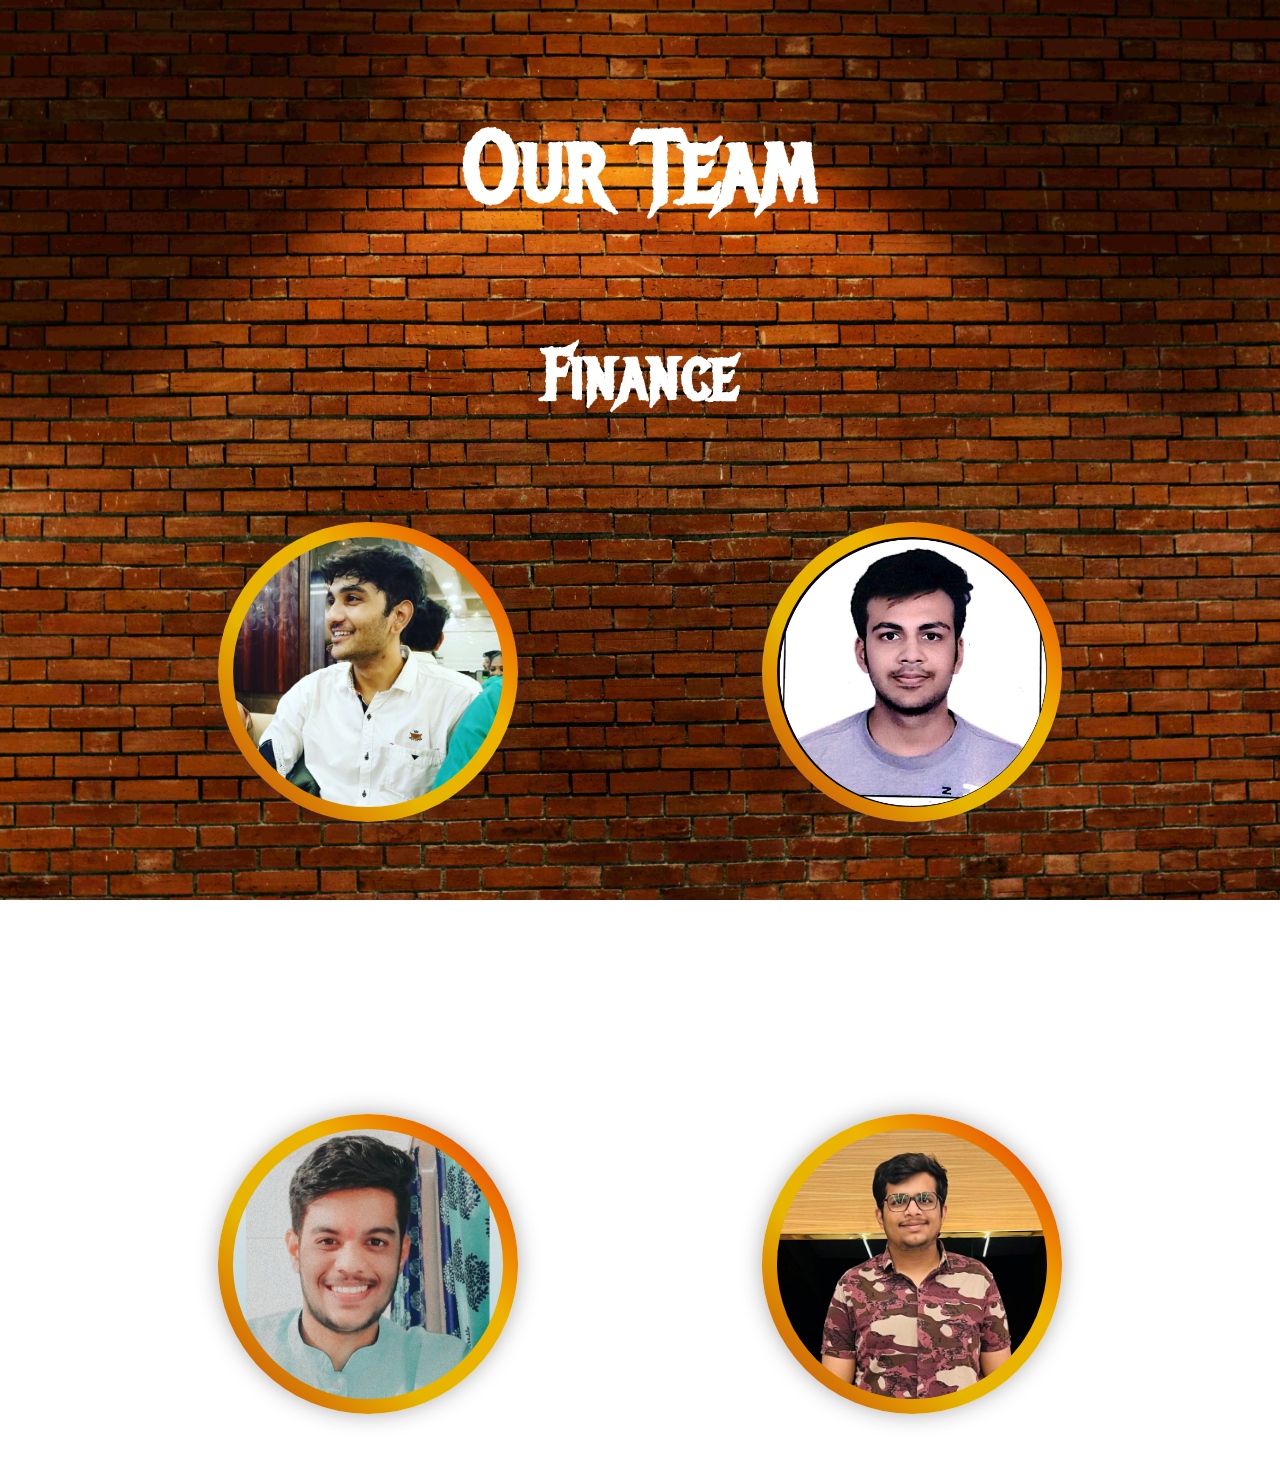
==== index.html @ 88236b58 "Add files via upload" ====
<!DOCTYPE html>
<html lang="en">

<head>
    <meta charset="UTF-8">
    <meta name="viewport" content="width=device-width, initial-scale=1.0">
    <title>Document</title>
    <link rel="stylesheet" href="./Final.css">
    <link href="https://cdnjs.cloudflare.com/ajax/libs/font-awesome/5.10.0/css/all.min.css" rel="stylesheet">
</head>

<body>
    <div class="maincontainer">
        <div class="main1">
            <h1 class="mainhead">Our Team</h1>
        </div>
        <div class="main2">
            <div class="sectiondiv">
                <h1 class="sechead">Finance</h1>
                <div class="seccard">
                    <div class="profile-card upper">
                        <div class="img">
                            <img src="./TEAM_IMG/Anish Jagtap.jpg">
                        </div>
                        <div class="caption">
                            <h3>Anish Jagtap</h3>
                            <p>Finance Head</p>
                            <div class="social-links">
                                <a href="#"><i class="fab fa-facebook"></i></a>
                                <a href="https://www.instagram.com/" target="_main"><i class="fab fa-instagram"></i></a>
                                <a href="#"><i class="fab fa-twitter"></i></a>
                            </div>
                        </div>
                    </div>
                    <div class="profile-card lower">
                        <div class="img">
                            <img src="./TEAM_IMG/Pratham Jain.jpg">
                        </div>
                        <div class="caption">
                            <h3>Prathamesh Jain</h3>
                            <p>Finance Head</p>
                            <div class="social-links">
                                <a href="#"><i class="fab fa-facebook"></i></a>
                                <a href="#"><i class="fab fa-instagram"></i></a>
                                <a href="#"><i class="fab fa-twitter"></i></a>
                            </div>
                        </div>
                    </div>
                </div>
            </div>
            <div class="sectiondiv">
                <h1 class="sechead">Web</h1>
                <div class="seccard">
                    <div class="profile-card upper">
                        <div class="img">
                            <img src="./TEAM_IMG/Web1.jpg">
                        </div>
                        <div class="caption">
                            <h3>Anish Jagtap</h3>
                            <p>Finance Head</p>
                            <div class="social-links">
                                <a href="#"><i class="fab fa-facebook"></i></a>
                                <a href="https://www.instagram.com/" target="_main"><i class="fab fa-instagram"></i></a>
                                <a href="#"><i class="fab fa-twitter"></i></a>
                            </div>
                        </div>
                    </div>
                    <div class="profile-card lower">
                        <div class="img">
                            <img src="./TEAM_IMG/Web2.jpg">
                        </div>
                        <div class="caption">
                            <h3>Prathamesh Jain</h3>
                            <p>Finance Head</p>
                            <div class="social-links">
                                <a href="#"><i class="fab fa-facebook"></i></a>
                                <a href="#"><i class="fab fa-instagram"></i></a>
                                <a href="#"><i class="fab fa-twitter"></i></a>
                            </div>
                        </div>
                    </div>
                </div>
            </div>
        </div>
    </div>
</body>

</html>
---- Final.css ----
@import url('https://fonts.googleapis.com/css2?family=Metal+Mania&display=swap');
*{
    margin: 0;
    padding: 0;
    box-sizing: border-box;
    font-size: 24px;
    text-align: center;

}
body{
   
  background-image: url(./TEAM_IMG/red-brown-brick-wall-background\ \(2\).jpg);
  background-size: cover;
  background-repeat: no-repeat;
  background-attachment: fixed;
  background-position: center;
  overflow-y: scroll;
  overflow-x: hidden;
  
}
.maincontainer{
    display: flex;
    flex-direction: column;
    align-items: center;
    justify-content: center;
}
.mainhead{
    display: flex;
    align-items: center;
    justify-content: center;
    flex-direction: column;
    font-size: 100px;
    color: white;
    margin-top: 30%;
    font-family: metal mania;
    
}
.sectiondiv{
    width: 100%;
    display: flex;
    flex-direction: column;
    align-items: center;
    justify-content: center;
    margin-bottom: 50px;
    margin-top: 100px;
}
.sechead{
    font-size: 3rem;
    font-weight: 600;
    text-align: center;
    color: #fff;
    font-family: metal mania;

    
}
.seccard{
    width: 100vw;
    display: flex;
    justify-content: space-evenly;
    align-items: center;
    margin-top: 8%;
}

@media (max-width:768px){
    .seccard{
        display: flex;
        flex-wrap: wrap;
        gap: 120px;
        margin-top:20%;
    }
}

@media (max-width:480px){
    .mainhead{
        font-size: 3.4rem;
        letter-spacing: 10px;
        font-weight: 500;
    }
    .sechead{
        font-size: 60px;
        letter-spacing: 10px;
        font-weight: 500;
    }
    .profile-card .img {
      transition: all .1s;
      
    }
}



/*************************************************************************/
/*for small screen devices*/

    
.profile-card {
    position: relative;
    font-family: sans-serif;
    width: 300px;
    height: 300px;
    /* background-image: linear-gradient(to left top, #a40528, #9a003a, #890049, #730056, #57055f, #5a0a60, #5d0f62, #601363, #81145e, #9b1f55, #b0334c, #be4b42); */
    background-image: linear-gradient(to right top, #b9411a, #c95e12, #d67a05, #e09700, #e5b500, #e8b400, #eab400, #edb300, #ed9200, #ea7000, #e24a14, #d60f23);
    padding: 15px;
    border-radius: 50%;
    box-shadow: 0 0 22px #3336;
    transition: .2s;
    margin: 0 25px;
  }
  
  .profile-card:hover {
    border-radius: 10px;
    height: 310px;
    box-shadow: 0 0 5px 3px black;
    /* width:40%; */
  }
  
  .profile-card .img {
    position: relative;
    width: 100%;
    height: 100%;
    transition: .2s;
    z-index: 99;
    /* margin-bottom: 100px; */
    /* bottom: 50px; */
    
  }
  
  .profile-card:hover .img {
    transform: translateY(-80px);
    /* transform: translateX(-20px); */
    
  }
  
  .img img {
    width: 100%;
    border-radius: 50%;
   
    transition: .6s;
  }
  
  .profile-card:hover img {
    border-radius: 5%;
    box-shadow: rgb(38, 57, 77) 0px 20px 30px -10px;
  }
  
  .caption {
    text-align: center;
    transform: translateY(-80px);
    opacity: 0;
    transition: .6s;
    position: relative;
    /* margin-bottom: 10%; */
    bottom: 10px;
    
    /* top:20px; */
  }
  
  .profile-card:hover .caption {
    opacity: 1;
  }
  
  .caption h3 {
    font-size: 30px;
    font-family: sans-serif;
    color: #fff;
  }
  
  .caption p {
    font-size: 20px;
    color: #0c52a1;
    font-family: sans-serif;
    margin: 2px 0 9px 0;
    color: #333;
  }
  
  .caption .social-links a {
    color: white;
    margin-right: 15px;
    font-size: 30px;
    transition: .6s;
  }
  
  .fa-facebook:hover {
    color: #0c52a1;
  }
  
  .fa-twitter:hover {
    color: #0c52a1;
  }
  
  .fa-instagram:hover {
    color: rgb(198, 6, 93);
  }
  
  .profile-card:hover img {
    height: 85%;
    width: 90%;
    position: relative;
    /* left: 8px; */
    top: 20px;
  }
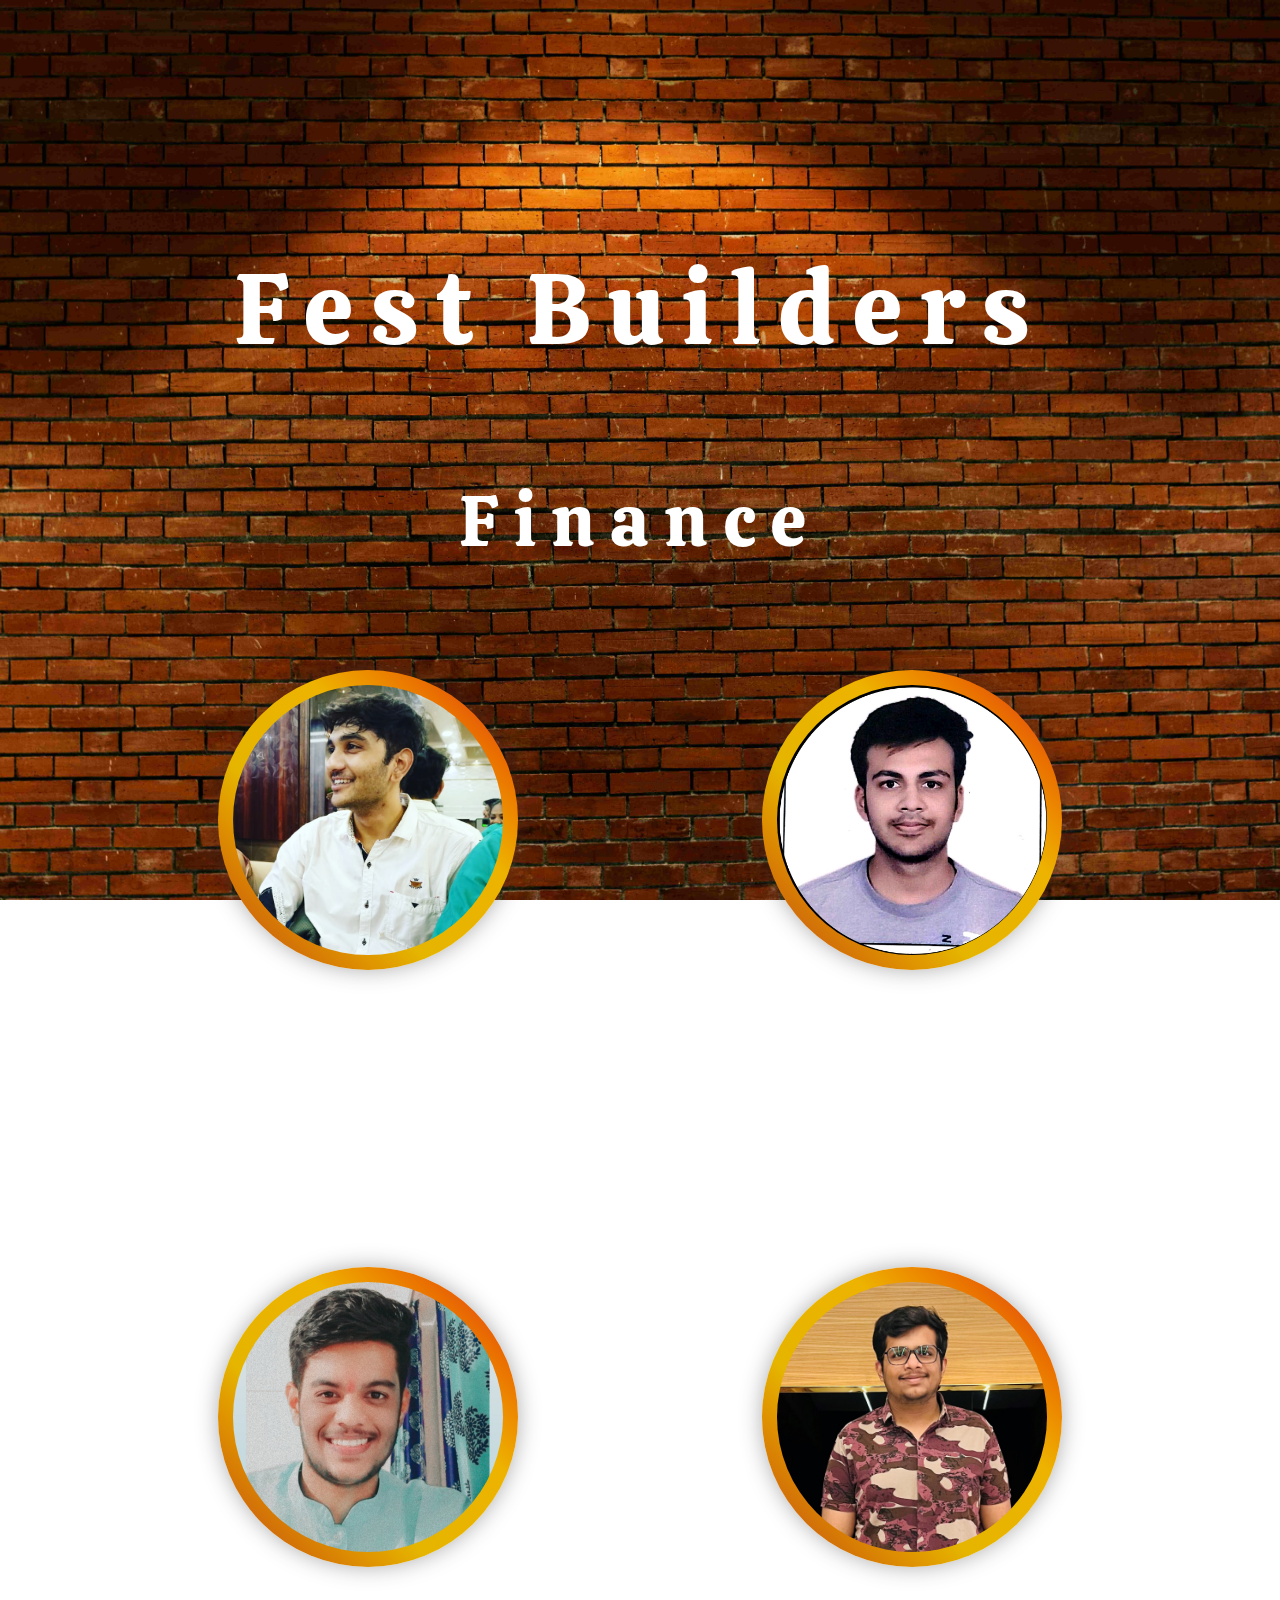
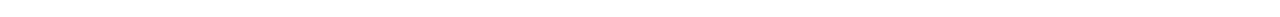
==== commit 636d174c: "minor changes" ====
--- a/index.html
+++ b/index.html
@@ -12,7 +12,7 @@
 <body>
     <div class="maincontainer">
         <div class="main1">
-            <h1 class="mainhead">Our Team</h1>
+            <h1 class="mainhead">Fest Builders</h1>
         </div>
         <div class="main2">
             <div class="sectiondiv">
--- a/Final.css
+++ b/Final.css
@@ -1,5 +1,5 @@
 @import url('https://fonts.googleapis.com/css2?family=Metal+Mania&display=swap');
-*{
+@import url('https://fonts.googleapis.com/css2?family=Calistoga&display=swap');*{
     margin: 0;
     padding: 0;
     box-sizing: border-box;
@@ -32,7 +32,9 @@
     font-size: 100px;
     color: white;
     margin-top: 30%;
-    font-family: metal mania;
+    font-family: Calistoga;
+    letter-spacing: 17px;
+    font-weight: 500;
     
 }
 .sectiondiv{
@@ -46,10 +48,11 @@
 }
 .sechead{
     font-size: 3rem;
-    font-weight: 600;
+    font-weight: 500;
     text-align: center;
     color: #fff;
-    font-family: metal mania;
+    font-family: Calistoga;
+    letter-spacing: 15px;
 
     
 }
@@ -82,8 +85,19 @@
         font-weight: 500;
     }
     .profile-card .img {
-      transition: all .1s;
-      
+      transition: all .1s;  
+    }
+    .fa-facebook {
+      color: #0c52a1;
+      /* font-weight: 800; */
+    }
+    
+    .fa-twitter {
+      color: #0c52a1;
+    }
+    
+    .fa-instagram{
+      color: rgb(198, 6, 93);
     }
 }
 
@@ -141,6 +155,7 @@
   .profile-card:hover img {
     border-radius: 5%;
     box-shadow: rgb(38, 57, 77) 0px 20px 30px -10px;
+    /* box-shadow: rgba(0, 0, 0, 0.35) 0px 5px 15px; */
   }
   
   .caption {
@@ -163,6 +178,7 @@
     font-size: 30px;
     font-family: sans-serif;
     color: #fff;
+    
   }
   
   .caption p {
@@ -171,6 +187,7 @@
     font-family: sans-serif;
     margin: 2px 0 9px 0;
     color: #333;
+    font-weight: 900;
   }
   
   .caption .social-links a {
@@ -178,10 +195,14 @@
     margin-right: 15px;
     font-size: 30px;
     transition: .6s;
-  }
+    font-weight: 700;
+    text-align: center;
+  }
+
   
   .fa-facebook:hover {
     color: #0c52a1;
+    /* font-weight: 800; */
   }
   
   .fa-twitter:hover {
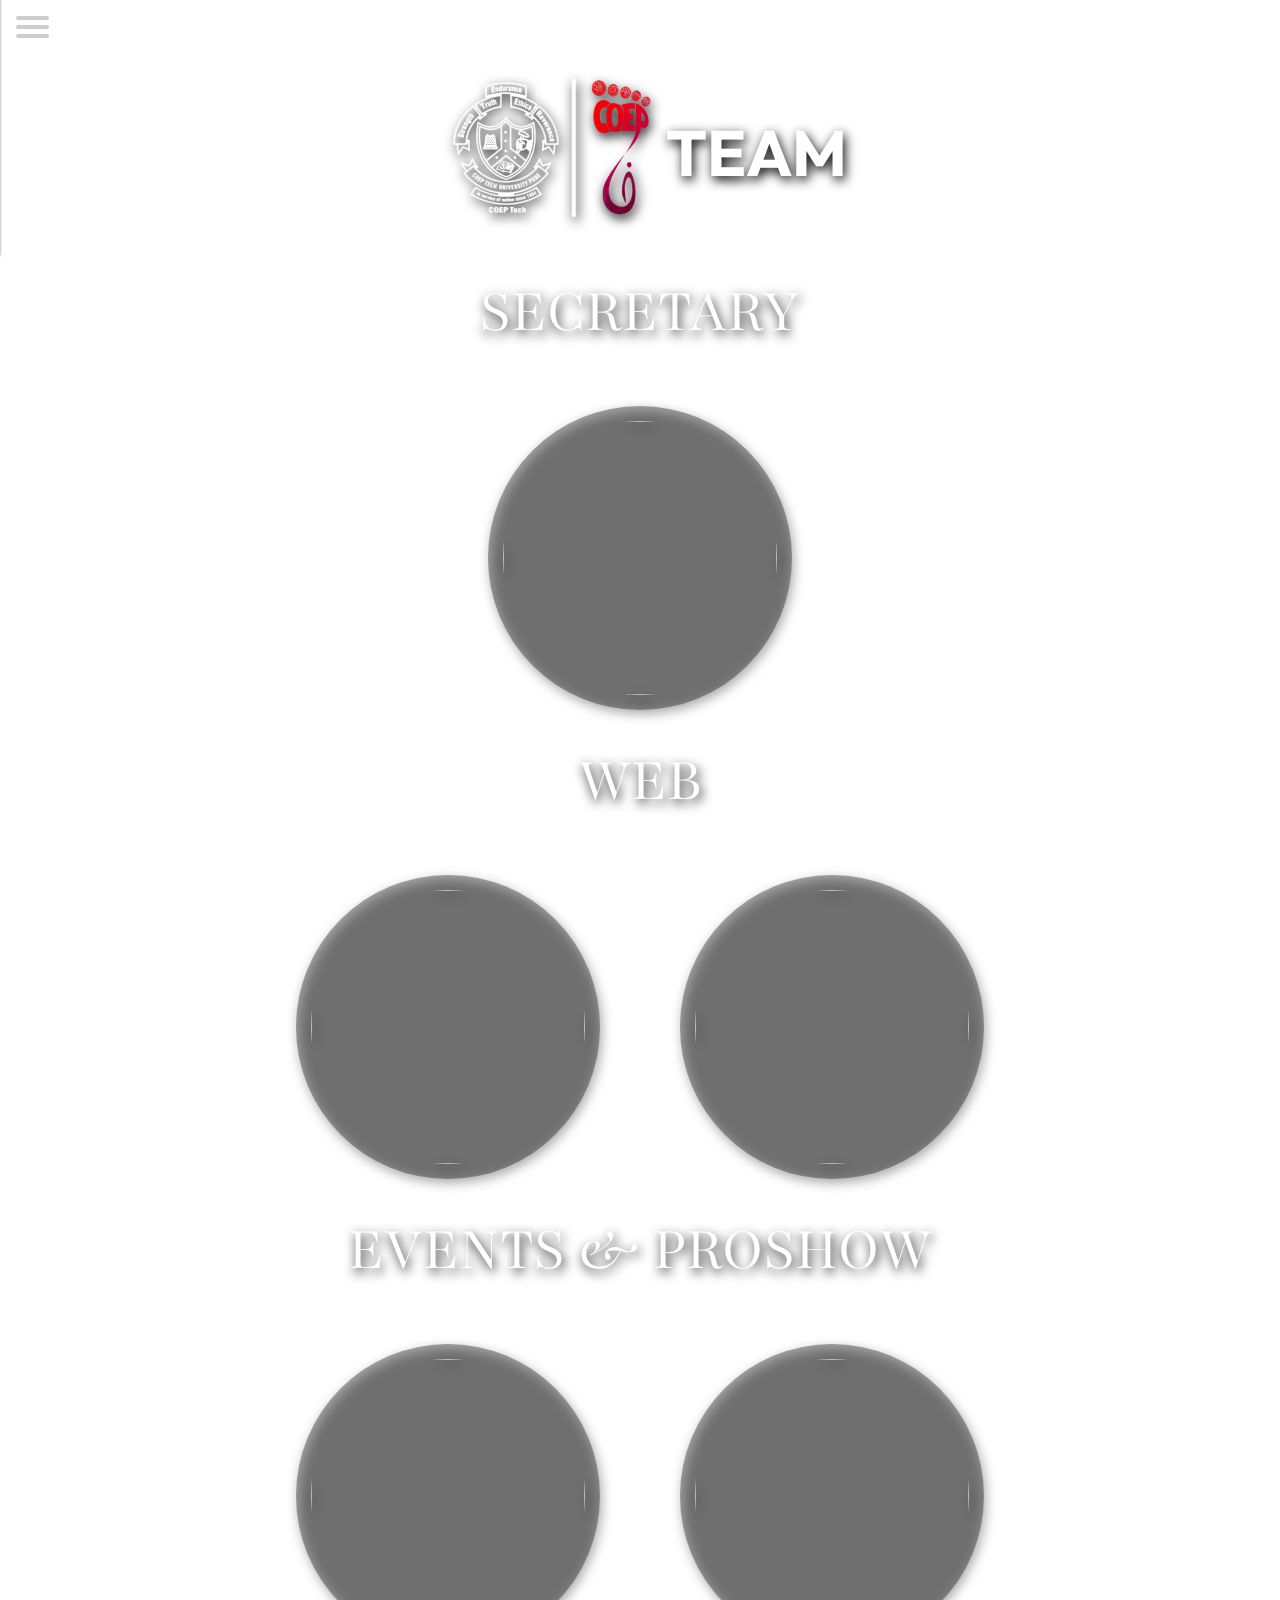
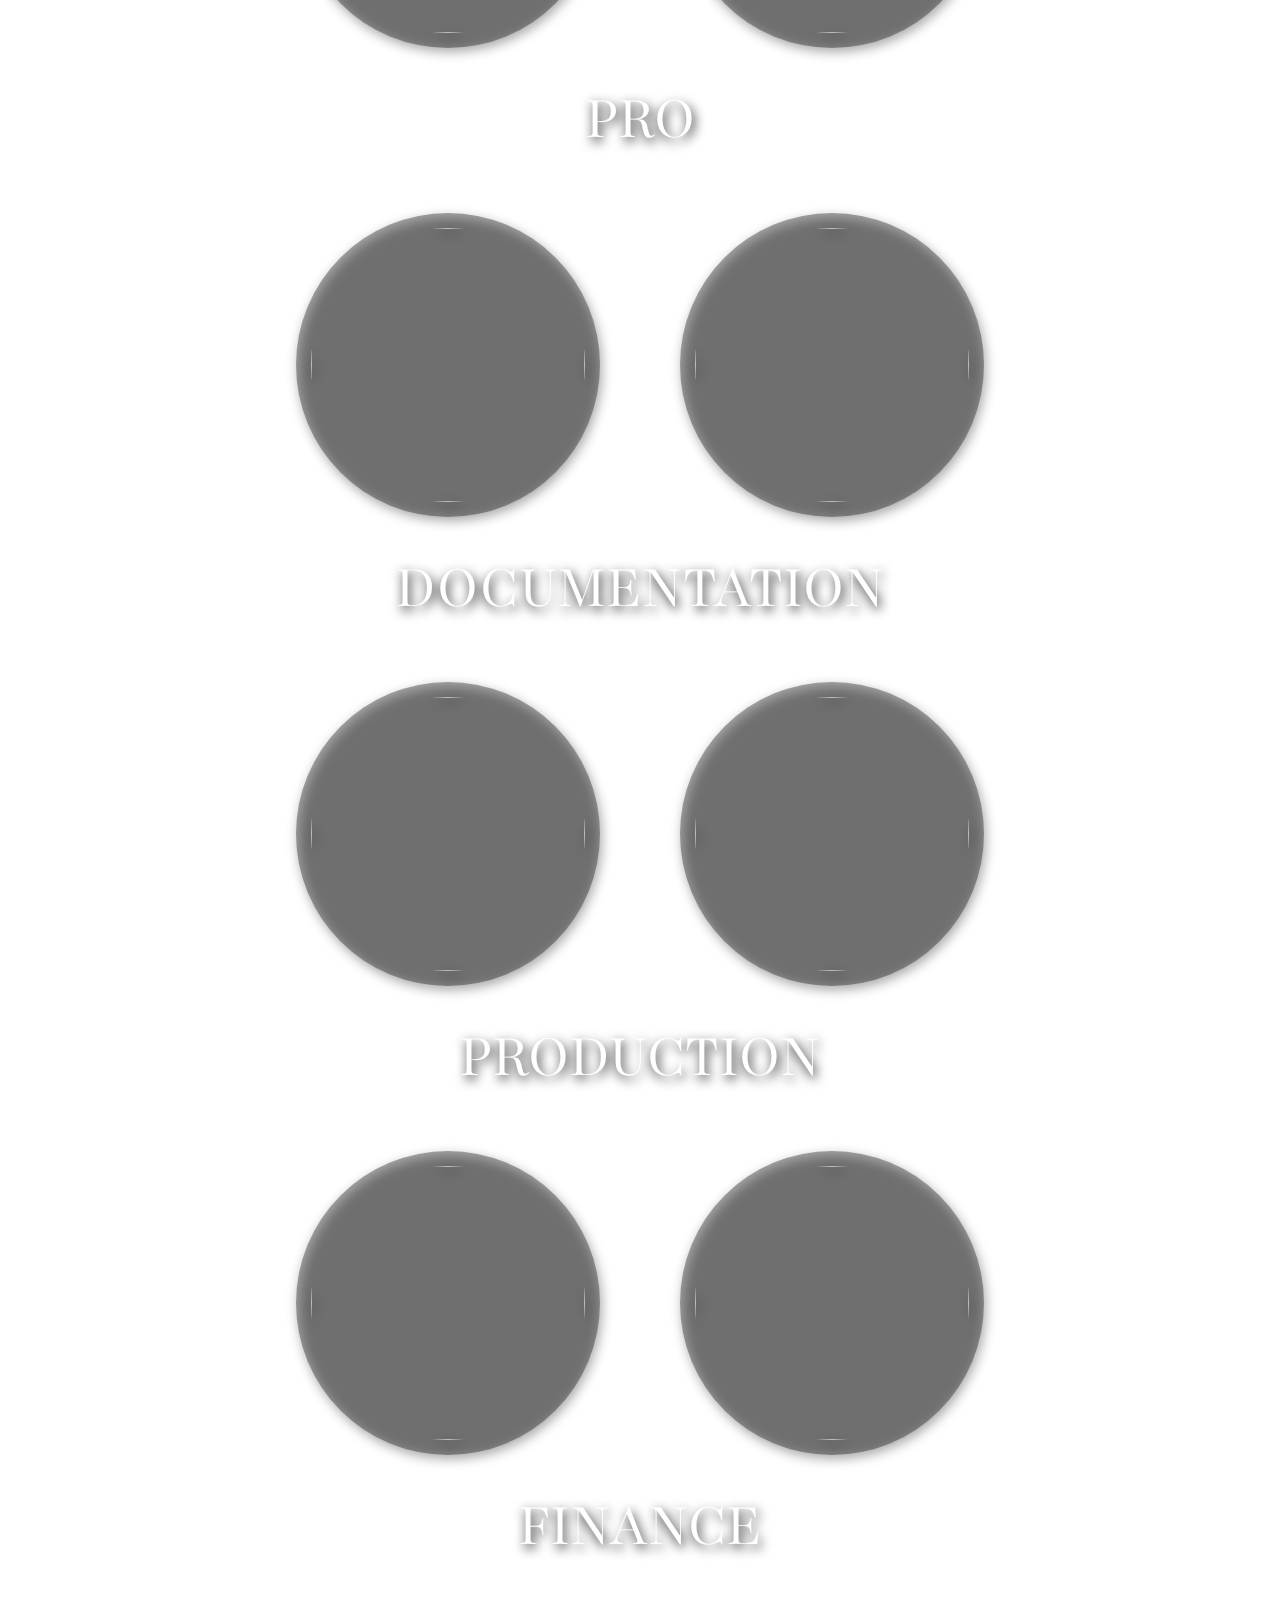
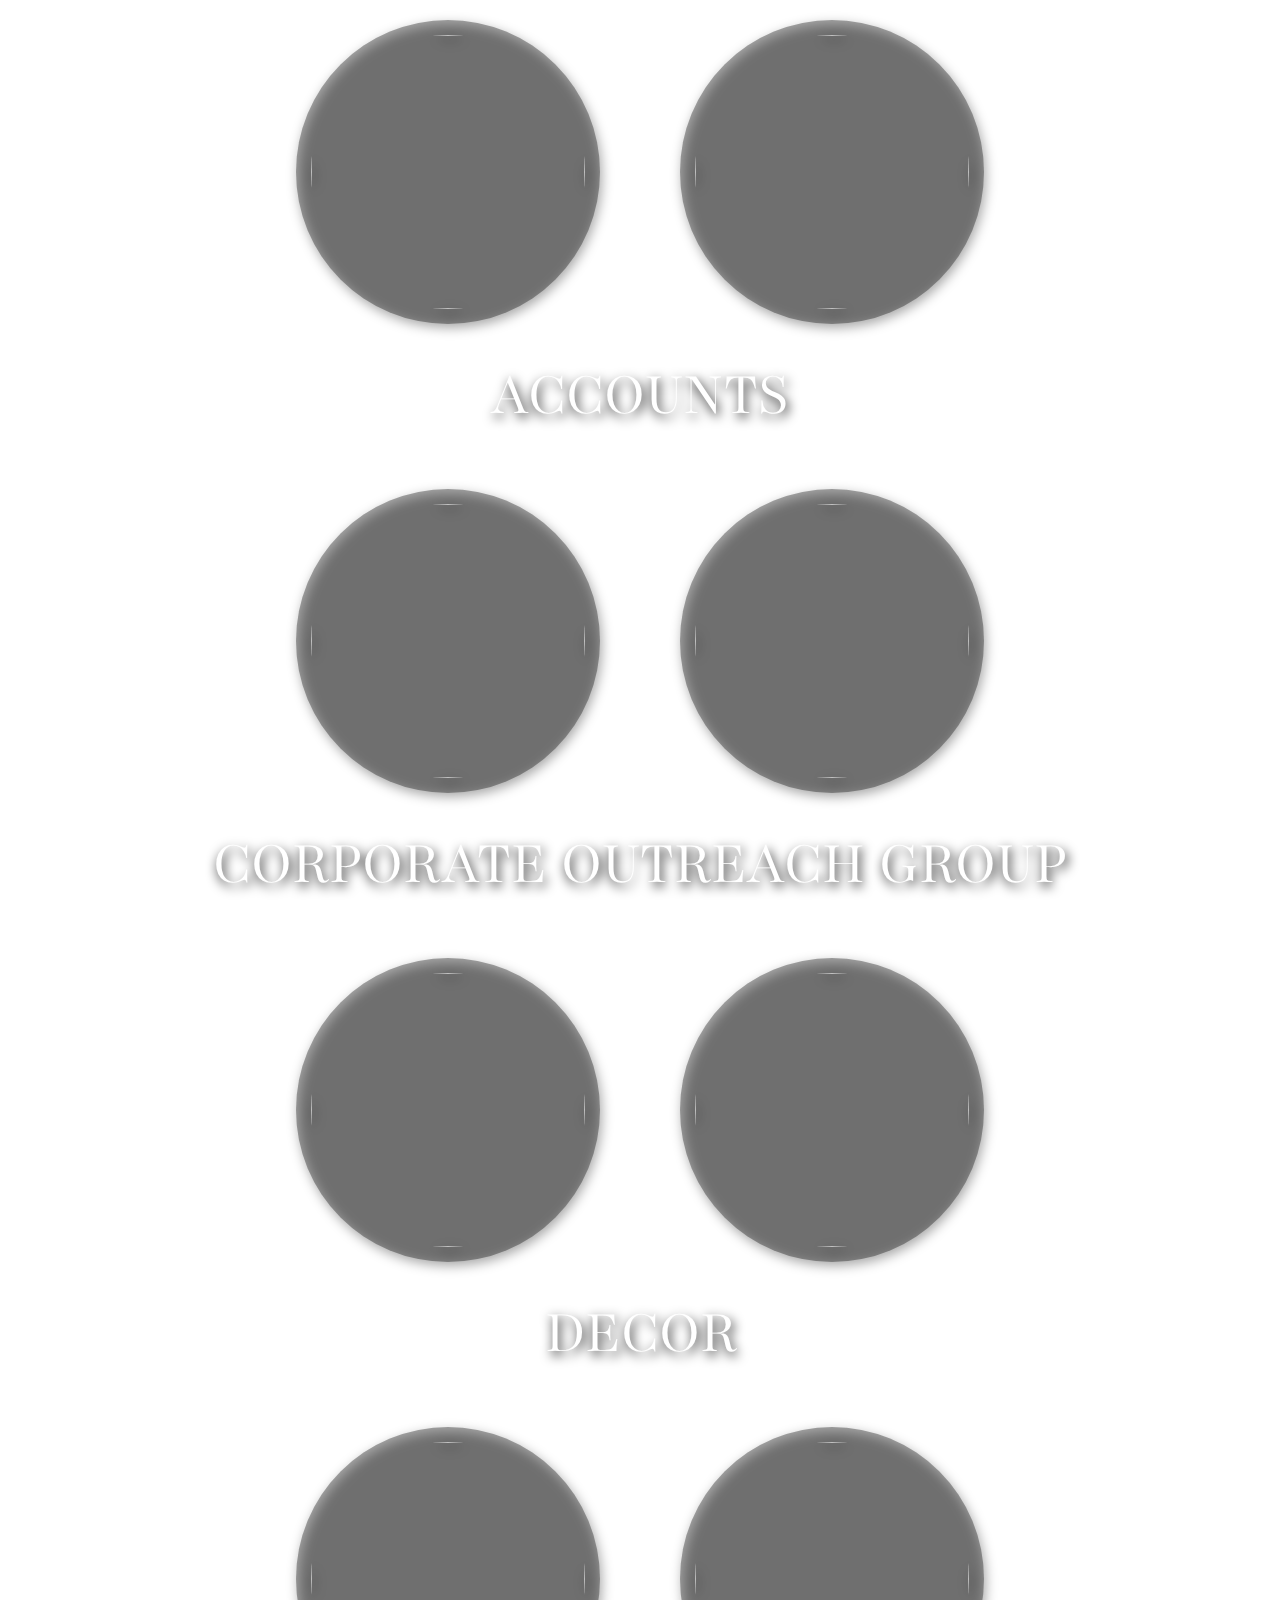
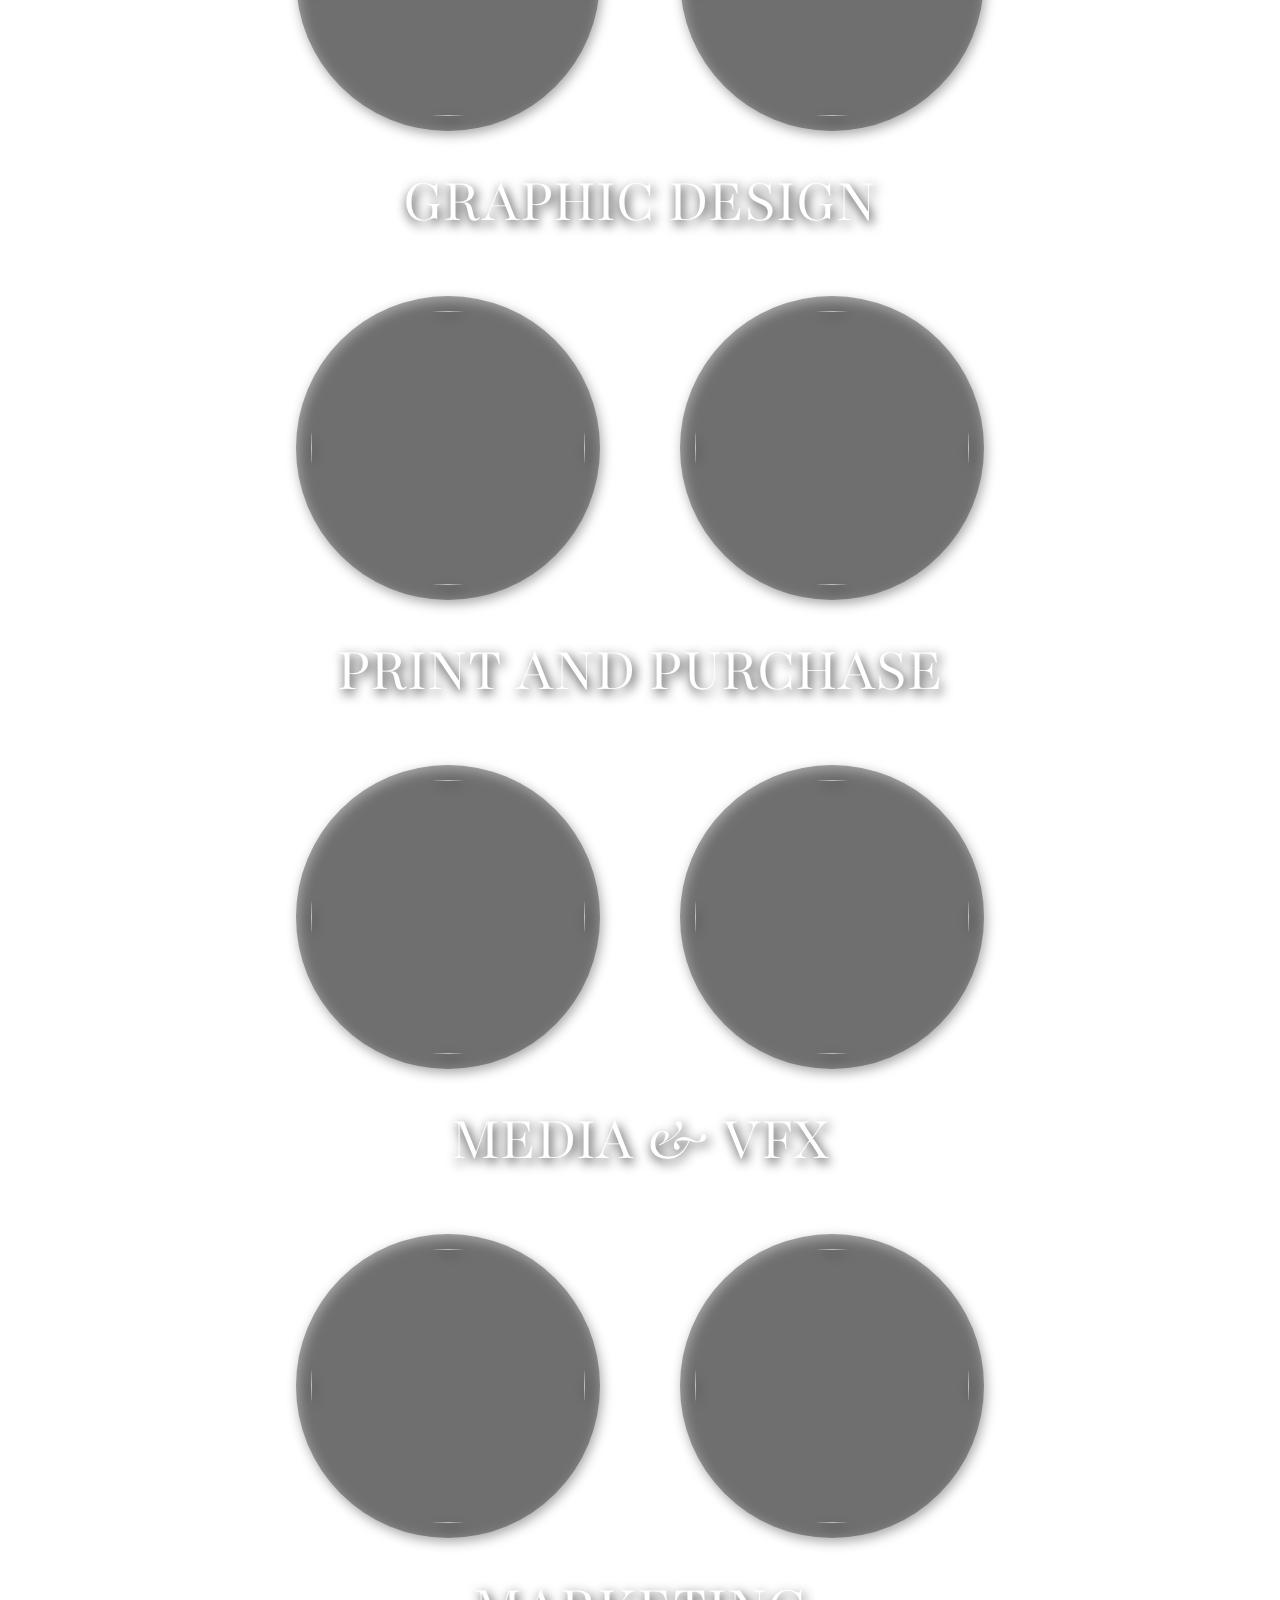
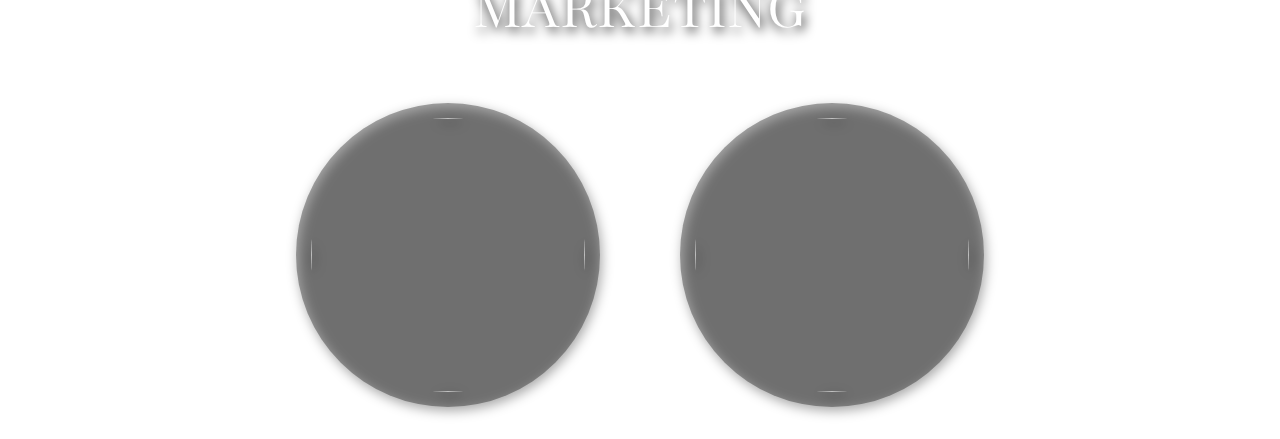
==== commit 58926945: "font-size" ====
--- a/index.html
+++ b/index.html
@@ -1,88 +1,489 @@
 <!DOCTYPE html>
-<html lang="en">
-
+<html lang='en'>
 <head>
-    <meta charset="UTF-8">
-    <meta name="viewport" content="width=device-width, initial-scale=1.0">
-    <title>Document</title>
-    <link rel="stylesheet" href="./Final.css">
-    <link href="https://cdnjs.cloudflare.com/ajax/libs/font-awesome/5.10.0/css/all.min.css" rel="stylesheet">
+    <meta charset='UTF-8'>
+    <meta name='viewport' content='width=device-width, initial-scale=1.0'>
+    <script src='https://kit.fontawesome.com/f123a9e074.js' crossorigin='anonymous'></script>
+    <link rel='icon' type='image/png' href=''>
+    <link rel="stylesheet" href="./teams.css">
+    <link rel="stylesheet" href="./navbar.css">
+    <title>Team | Impressions '23</title>
 </head>
-
 <body>
-    <div class="maincontainer">
-        <div class="main1">
-            <h1 class="mainhead">Fest Builders</h1>
-        </div>
-        <div class="main2">
-            <div class="sectiondiv">
-                <h1 class="sechead">Finance</h1>
-                <div class="seccard">
-                    <div class="profile-card upper">
-                        <div class="img">
-                            <img src="./TEAM_IMG/Anish Jagtap.jpg">
-                        </div>
-                        <div class="caption">
-                            <h3>Anish Jagtap</h3>
-                            <p>Finance Head</p>
-                            <div class="social-links">
-                                <a href="#"><i class="fab fa-facebook"></i></a>
-                                <a href="https://www.instagram.com/" target="_main"><i class="fab fa-instagram"></i></a>
-                                <a href="#"><i class="fab fa-twitter"></i></a>
-                            </div>
-                        </div>
-                    </div>
-                    <div class="profile-card lower">
-                        <div class="img">
-                            <img src="./TEAM_IMG/Pratham Jain.jpg">
-                        </div>
-                        <div class="caption">
-                            <h3>Prathamesh Jain</h3>
-                            <p>Finance Head</p>
-                            <div class="social-links">
-                                <a href="#"><i class="fab fa-facebook"></i></a>
-                                <a href="#"><i class="fab fa-instagram"></i></a>
-                                <a href="#"><i class="fab fa-twitter"></i></a>
-                            </div>
-                        </div>
-                    </div>
-                </div>
-            </div>
-            <div class="sectiondiv">
-                <h1 class="sechead">Web</h1>
-                <div class="seccard">
-                    <div class="profile-card upper">
-                        <div class="img">
-                            <img src="./TEAM_IMG/Web1.jpg">
-                        </div>
-                        <div class="caption">
-                            <h3>Anish Jagtap</h3>
-                            <p>Finance Head</p>
-                            <div class="social-links">
-                                <a href="#"><i class="fab fa-facebook"></i></a>
-                                <a href="https://www.instagram.com/" target="_main"><i class="fab fa-instagram"></i></a>
-                                <a href="#"><i class="fab fa-twitter"></i></a>
-                            </div>
-                        </div>
-                    </div>
-                    <div class="profile-card lower">
-                        <div class="img">
-                            <img src="./TEAM_IMG/Web2.jpg">
-                        </div>
-                        <div class="caption">
-                            <h3>Prathamesh Jain</h3>
-                            <p>Finance Head</p>
-                            <div class="social-links">
-                                <a href="#"><i class="fab fa-facebook"></i></a>
-                                <a href="#"><i class="fab fa-instagram"></i></a>
-                                <a href="#"><i class="fab fa-twitter"></i></a>
-                            </div>
-                        </div>
-                    </div>
-                </div>
-            </div>
-        </div>
+    <div class="teams-container">
+
+        <!-- <div class="teams-navbar">
+            <img src="./assets/images/impressions-logo.png" alt="impressions-logo" class="impressions-logo">
+            <div class="nav">
+                <ul>
+                    <li><a href="#secretary">SEC</a></li>
+                    <li><a href="#web">WEB</a></li>
+                    <li><a href="#event">EVENTS</a></li>
+                    <li><a href="#pro">PRO</a></li>
+                    <li><a href="#docs">DOCUMENTATION</a></li>
+                    <li><a href="#prod">PRODUCTION</a></li>
+                    <li><a href="#finance">FINANCE</a></li>
+                </ul>
+            </div>
+        </div> -->
+
+        <nav role="navigation">
+            <div id="menuToggle">
+        
+            <input type="checkbox" />
+            
+            <span></span>
+            <span></span>
+            <span></span>
+        
+            <ul id="menu">
+                <a href="#"><li>Home</li></a>
+                <a href="#"><li>Events</li></a>
+                <a href="#"><li>Gallery</li></a>
+                <a href="#"><li>Sponsors</li></a>
+            </ul>
+            </div>
+        </nav>
+
+        <div class="teams-header">
+            <img src="./assets/images/coep_and_foot_logo.png" alt="" class="coepfootlogo">
+            <h1>TEAM</h1>
+        </div>
+
+        <h2 class="portfolio-title" id="secretary">Secretary</h2>
+        <div class="card-box sec-cards">
+            <div class="profile-card upper">
+                <div class="img">
+                    <img src="https://picsum.photos/seed/picsum/200/300">
+                </div>
+                <div class="caption">
+                    <h3>NAME</h3>
+                    <p>+91 12345678</p>
+                    <div class="social-links">
+                        <a href="#"><i class="fab fa-facebook"></i></a>
+                        <a href="https://www.instagram.com/" target="_main"><i class="fab fa-instagram"></i></a>
+                        <a href="#"><i class="fab fa-twitter"></i></a>
+                    </div>
+                </div>
+            </div>
+        </div>
+
+        <h2 class="portfolio-title" id="web">Web</h2>
+        <div class="card-box sec-cards">
+            <div class="profile-card upper">
+                <div class="img">
+                    <img src="https://picsum.photos/seed/picsum/200/300">
+                </div>
+                <div class="caption">
+                    <h3>NAME</h3>
+                    <p>+91 12345678</p>
+                    <div class="social-links">
+                        <a href="#"><i class="fab fa-facebook"></i></a>
+                        <a href="https://www.instagram.com/" target="_main"><i class="fab fa-instagram"></i></a>
+                        <a href="#"><i class="fab fa-twitter"></i></a>
+                    </div>
+                </div>
+            </div>
+            <div class="profile-card upper">
+                <div class="img">
+                    <img src="https://picsum.photos/seed/picsum/200/300">
+                </div>
+                <div class="caption">
+                    <h3>NAME</h3>
+                    <p>+91 12345678</p>
+                    <div class="social-links">
+                        <a href="#"><i class="fab fa-facebook"></i></a>
+                        <a href="https://www.instagram.com/" target="_main"><i class="fab fa-instagram"></i></a>
+                        <a href="#"><i class="fab fa-twitter"></i></a>
+                    </div>
+                </div>
+            </div>
+        </div>
+
+        <h2 class="portfolio-title" id="event">EVENTS & PROSHOW</h2>
+        <div class="card-box sec-cards">
+            <div class="profile-card upper">
+                <div class="img">
+                    <img src="https://picsum.photos/seed/picsum/200/300">
+                </div>
+                <div class="caption">
+                    <h3>NAME</h3>
+                    <p>+91 12345678</p>
+                    <div class="social-links">
+                        <a href="#"><i class="fab fa-facebook"></i></a>
+                        <a href="https://www.instagram.com/" target="_main"><i class="fab fa-instagram"></i></a>
+                        <a href="#"><i class="fab fa-twitter"></i></a>
+                    </div>
+                </div>
+            </div>
+            <div class="profile-card upper">
+                <div class="img">
+                    <img src="https://picsum.photos/seed/picsum/200/300">
+                </div>
+                <div class="caption">
+                    <h3>NAME</h3>
+                    <p>+91 12345678</p>
+                    <div class="social-links">
+                        <a href="#"><i class="fab fa-facebook"></i></a>
+                        <a href="https://www.instagram.com/" target="_main"><i class="fab fa-instagram"></i></a>
+                        <a href="#"><i class="fab fa-twitter"></i></a>
+                    </div>
+                </div>
+            </div>
+        </div>
+
+        <h2 class="portfolio-title" id="pro">PRO</h2>
+        <div class="card-box sec-cards">
+            <div class="profile-card upper">
+                <div class="img">
+                    <img src="https://picsum.photos/seed/picsum/200/300">
+                </div>
+                <div class="caption">
+                    <h3>NAME</h3>
+                    <p>+91 12345678</p>
+                    <div class="social-links">
+                        <a href="#"><i class="fab fa-facebook"></i></a>
+                        <a href="https://www.instagram.com/" target="_main"><i class="fab fa-instagram"></i></a>
+                        <a href="#"><i class="fab fa-twitter"></i></a>
+                    </div>
+                </div>
+            </div>
+            <div class="profile-card upper">
+                <div class="img">
+                    <img src="https://picsum.photos/seed/picsum/200/300">
+                </div>
+                <div class="caption">
+                    <h3>NAME</h3>
+                    <p>+91 12345678</p>
+                    <div class="social-links">
+                        <a href="#"><i class="fab fa-facebook"></i></a>
+                        <a href="https://www.instagram.com/" target="_main"><i class="fab fa-instagram"></i></a>
+                        <a href="#"><i class="fab fa-twitter"></i></a>
+                    </div>
+                </div>
+            </div>
+        </div>
+
+        <h2 class="portfolio-title" id="docs">Documentation</h2>
+        <div class="card-box sec-cards">
+            <div class="profile-card upper">
+                <div class="img">
+                    <img src="https://picsum.photos/seed/picsum/200/300">
+                </div>
+                <div class="caption">
+                    <h3>NAME</h3>
+                    <p>+91 12345678</p>
+                    <div class="social-links">
+                        <a href="#"><i class="fab fa-facebook"></i></a>
+                        <a href="https://www.instagram.com/" target="_main"><i class="fab fa-instagram"></i></a>
+                        <a href="#"><i class="fab fa-twitter"></i></a>
+                    </div>
+                </div>
+            </div>
+            <div class="profile-card upper">
+                <div class="img">
+                    <img src="https://picsum.photos/seed/picsum/200/300">
+                </div>
+                <div class="caption">
+                    <h3>NAME</h3>
+                    <p>+91 12345678</p>
+                    <div class="social-links">
+                        <a href="#"><i class="fab fa-facebook"></i></a>
+                        <a href="https://www.instagram.com/" target="_main"><i class="fab fa-instagram"></i></a>
+                        <a href="#"><i class="fab fa-twitter"></i></a>
+                    </div>
+                </div>
+            </div>
+        </div>
+
+        <h2 class="portfolio-title" id="prod">Production</h2>
+        <div class="card-box sec-cards">
+            <div class="profile-card upper">
+                <div class="img">
+                    <img src="https://picsum.photos/seed/picsum/200/300">
+                </div>
+                <div class="caption">
+                    <h3>NAME</h3>
+                    <p>+91 12345678</p>
+                    <div class="social-links">
+                        <a href="#"><i class="fab fa-facebook"></i></a>
+                        <a href="https://www.instagram.com/" target="_main"><i class="fab fa-instagram"></i></a>
+                        <a href="#"><i class="fab fa-twitter"></i></a>
+                    </div>
+                </div>
+            </div>
+            <div class="profile-card upper">
+                <div class="img">
+                    <img src="https://picsum.photos/seed/picsum/200/300">
+                </div>
+                <div class="caption">
+                    <h3>NAME</h3>
+                    <p>+91 12345678</p>
+                    <div class="social-links">
+                        <a href="#"><i class="fab fa-facebook"></i></a>
+                        <a href="https://www.instagram.com/" target="_main"><i class="fab fa-instagram"></i></a>
+                        <a href="#"><i class="fab fa-twitter"></i></a>
+                    </div>
+                </div>
+            </div>
+        </div>
+
+        <h2 class="portfolio-title" id="finance">FINANCE</h2>
+        <div class="card-box sec-cards">
+            <div class="profile-card upper">
+                <div class="img">
+                    <img src="https://picsum.photos/seed/picsum/200/300">
+                </div>
+                <div class="caption">
+                    <h3>NAME</h3>
+                    <p>+91 12345678</p>
+                    <div class="social-links">
+                        <a href="#"><i class="fab fa-facebook"></i></a>
+                        <a href="https://www.instagram.com/" target="_main"><i class="fab fa-instagram"></i></a>
+                        <a href="#"><i class="fab fa-twitter"></i></a>
+                    </div>
+                </div>
+            </div>
+            <div class="profile-card upper">
+                <div class="img">
+                    <img src="https://picsum.photos/seed/picsum/200/300">
+                </div>
+                <div class="caption">
+                    <h3>NAME</h3>
+                    <p>+91 12345678</p>
+                    <div class="social-links">
+                        <a href="#"><i class="fab fa-facebook"></i></a>
+                        <a href="https://www.instagram.com/" target="_main"><i class="fab fa-instagram"></i></a>
+                        <a href="#"><i class="fab fa-twitter"></i></a>
+                    </div>
+                </div>
+            </div>
+        </div>
+
+        <h2 class="portfolio-title" id="accounts">ACCOUNTS</h2>
+        <div class="card-box sec-cards">
+            <div class="profile-card upper">
+                <div class="img">
+                    <img src="https://picsum.photos/seed/picsum/200/300">
+                </div>
+                <div class="caption">
+                    <h3>NAME</h3>
+                    <p>+91 12345678</p>
+                    <div class="social-links">
+                        <a href="#"><i class="fab fa-facebook"></i></a>
+                        <a href="https://www.instagram.com/" target="_main"><i class="fab fa-instagram"></i></a>
+                        <a href="#"><i class="fab fa-twitter"></i></a>
+                    </div>
+                </div>
+            </div>
+            <div class="profile-card upper">
+                <div class="img">
+                    <img src="https://picsum.photos/seed/picsum/200/300">
+                </div>
+                <div class="caption">
+                    <h3>NAME</h3>
+                    <p>+91 12345678</p>
+                    <div class="social-links">
+                        <a href="#"><i class="fab fa-facebook"></i></a>
+                        <a href="https://www.instagram.com/" target="_main"><i class="fab fa-instagram"></i></a>
+                        <a href="#"><i class="fab fa-twitter"></i></a>
+                    </div>
+                </div>
+            </div>
+        </div>
+
+        <h2 class="portfolio-title" id="cog">CORPORATE OUTREACH GROUP</h2>
+        <div class="card-box sec-cards">
+            <div class="profile-card upper">
+                <div class="img">
+                    <img src="https://picsum.photos/seed/picsum/200/300">
+                </div>
+                <div class="caption">
+                    <h3>NAME</h3>
+                    <p>+91 12345678</p>
+                    <div class="social-links">
+                        <a href="#"><i class="fab fa-facebook"></i></a>
+                        <a href="https://www.instagram.com/" target="_main"><i class="fab fa-instagram"></i></a>
+                        <a href="#"><i class="fab fa-twitter"></i></a>
+                    </div>
+                </div>
+            </div>
+            <div class="profile-card upper">
+                <div class="img">
+                    <img src="https://picsum.photos/seed/picsum/200/300">
+                </div>
+                <div class="caption">
+                    <h3>NAME</h3>
+                    <p>+91 12345678</p>
+                    <div class="social-links">
+                        <a href="#"><i class="fab fa-facebook"></i></a>
+                        <a href="https://www.instagram.com/" target="_main"><i class="fab fa-instagram"></i></a>
+                        <a href="#"><i class="fab fa-twitter"></i></a>
+                    </div>
+                </div>
+            </div>
+        </div>
+
+        <h2 class="portfolio-title" id="dec">DECOR</h2>
+        <div class="card-box sec-cards">
+            <div class="profile-card upper">
+                <div class="img">
+                    <img src="https://picsum.photos/seed/picsum/200/300">
+                </div>
+                <div class="caption">
+                    <h3>NAME</h3>
+                    <p>+91 12345678</p>
+                    <div class="social-links">
+                        <a href="#"><i class="fab fa-facebook"></i></a>
+                        <a href="https://www.instagram.com/" target="_main"><i class="fab fa-instagram"></i></a>
+                        <a href="#"><i class="fab fa-twitter"></i></a>
+                    </div>
+                </div>
+            </div>
+            <div class="profile-card upper">
+                <div class="img">
+                    <img src="https://picsum.photos/seed/picsum/200/300">
+                </div>
+                <div class="caption">
+                    <h3>NAME</h3>
+                    <p>+91 12345678</p>
+                    <div class="social-links">
+                        <a href="#"><i class="fab fa-facebook"></i></a>
+                        <a href="https://www.instagram.com/" target="_main"><i class="fab fa-instagram"></i></a>
+                        <a href="#"><i class="fab fa-twitter"></i></a>
+                    </div>
+                </div>
+            </div>
+        </div>
+
+        <h2 class="portfolio-title" id="gd">Graphic Design</h2>
+        <div class="card-box sec-cards">
+            <div class="profile-card upper">
+                <div class="img">
+                    <img src="https://picsum.photos/seed/picsum/200/300">
+                </div>
+                <div class="caption">
+                    <h3>NAME</h3>
+                    <p>+91 12345678</p>
+                    <div class="social-links">
+                        <a href="#"><i class="fab fa-facebook"></i></a>
+                        <a href="https://www.instagram.com/" target="_main"><i class="fab fa-instagram"></i></a>
+                        <a href="#"><i class="fab fa-twitter"></i></a>
+                    </div>
+                </div>
+            </div>
+            <div class="profile-card upper">
+                <div class="img">
+                    <img src="https://picsum.photos/seed/picsum/200/300">
+                </div>
+                <div class="caption">
+                    <h3>NAME</h3>
+                    <p>+91 12345678</p>
+                    <div class="social-links">
+                        <a href="#"><i class="fab fa-facebook"></i></a>
+                        <a href="https://www.instagram.com/" target="_main"><i class="fab fa-instagram"></i></a>
+                        <a href="#"><i class="fab fa-twitter"></i></a>
+                    </div>
+                </div>
+            </div>
+        </div>
+
+        <h2 class="portfolio-title" id="pnp">PRINT AND PURCHASE</h2>
+        <div class="card-box sec-cards">
+            <div class="profile-card upper">
+                <div class="img">
+                    <img src="https://picsum.photos/seed/picsum/200/300">
+                </div>
+                <div class="caption">
+                    <h3>NAME</h3>
+                    <p>+91 12345678</p>
+                    <div class="social-links">
+                        <a href="#"><i class="fab fa-facebook"></i></a>
+                        <a href="https://www.instagram.com/" target="_main"><i class="fab fa-instagram"></i></a>
+                        <a href="#"><i class="fab fa-twitter"></i></a>
+                    </div>
+                </div>
+            </div>
+            <div class="profile-card upper">
+                <div class="img">
+                    <img src="https://picsum.photos/seed/picsum/200/300">
+                </div>
+                <div class="caption">
+                    <h3>NAME</h3>
+                    <p>+91 12345678</p>
+                    <div class="social-links">
+                        <a href="#"><i class="fab fa-facebook"></i></a>
+                        <a href="https://www.instagram.com/" target="_main"><i class="fab fa-instagram"></i></a>
+                        <a href="#"><i class="fab fa-twitter"></i></a>
+                    </div>
+                </div>
+            </div>
+        </div>
+
+        <h2 class="portfolio-title" id="mnv">MEDIA & VFX</h2>
+        <div class="card-box sec-cards">
+            <div class="profile-card upper">
+                <div class="img">
+                    <img src="https://picsum.photos/seed/picsum/200/300">
+                </div>
+                <div class="caption">
+                    <h3>NAME</h3>
+                    <p>+91 12345678</p>
+                    <div class="social-links">
+                        <a href="#"><i class="fab fa-facebook"></i></a>
+                        <a href="https://www.instagram.com/" target="_main"><i class="fab fa-instagram"></i></a>
+                        <a href="#"><i class="fab fa-twitter"></i></a>
+                    </div>
+                </div>
+            </div>
+            <div class="profile-card upper">
+                <div class="img">
+                    <img src="https://picsum.photos/seed/picsum/200/300">
+                </div>
+                <div class="caption">
+                    <h3>NAME</h3>
+                    <p>+91 12345678</p>
+                    <div class="social-links">
+                        <a href="#"><i class="fab fa-facebook"></i></a>
+                        <a href="https://www.instagram.com/" target="_main"><i class="fab fa-instagram"></i></a>
+                        <a href="#"><i class="fab fa-twitter"></i></a>
+                    </div>
+                </div>
+            </div>
+        </div>
+
+        <h2 class="portfolio-title" id="marketing">Marketing</h2>
+        <div class="card-box sec-cards">
+            <div class="profile-card upper">
+                <div class="img">
+                    <img src="https://picsum.photos/seed/picsum/200/300">
+                </div>
+                <div class="caption">
+                    <h3>NAME</h3>
+                    <p>+91 12345678</p>
+                    <div class="social-links">
+                        <a href="#"><i class="fab fa-facebook"></i></a>
+                        <a href="https://www.instagram.com/" target="_main"><i class="fab fa-instagram"></i></a>
+                        <a href="#"><i class="fab fa-twitter"></i></a>
+                    </div>
+                </div>
+            </div>
+            <div class="profile-card upper">
+                <div class="img">
+                    <img src="https://picsum.photos/seed/picsum/200/300">
+                </div>
+                <div class="caption">
+                    <h3>NAME</h3>
+                    <p>+91 12345678</p>
+                    <div class="social-links">
+                        <a href="#"><i class="fab fa-facebook"></i></a>
+                        <a href="https://www.instagram.com/" target="_main"><i class="fab fa-instagram"></i></a>
+                        <a href="#"><i class="fab fa-twitter"></i></a>
+                    </div>
+                </div>
+            </div>
+        </div>
+
     </div>
 </body>
-
 </html>--- a/teams.css
+++ b/teams.css
@@ -0,0 +1,278 @@
+@import url('https://fonts.googleapis.com/css2?family=Outfit:wght@300&display=swap');
+@import url('https://fonts.googleapis.com/css2?family=Playfair:opsz@5..1200&display=swap');
+
+*{
+  padding: 0;
+  margin: 0;
+  box-sizing: border-box;
+  font-family: 'Outfit', sans-serif;
+  scroll-behavior: smooth;
+}
+
+
+body{
+  background-image: url(./assets/images/coverbg.png);
+  background-size: cover;
+  background-repeat: no-repeat;
+  background-attachment: fixed;
+  background-position: center;  
+  /* background: linear-gradient(-45deg, #ee7752, #e73c7e, #23a6d5, #23d5ab); */
+	/* animation: gradient 7s ease infinite; */
+  /* background-size: 400% 400%; */
+}
+
+@keyframes gradient {
+  0% {
+    background-position: 0% 50%;
+  }
+  50% {
+    background-position: 100% 50%;
+  }
+      100% {
+        background-position: 0% 50%;
+      }
+}
+
+.teams-header>h1{
+  font-size: 4em;
+  color: white;
+}
+
+h2{
+  color: white;
+  font-family: 'Playfair', serif;
+  FONT-WEIGHT: 200;
+  font-size: 4em;
+  filter: drop-shadow(2px 4px 6px black);
+  text-transform: uppercase;
+  /* padding-top: 1.5em; */
+}
+
+.impressions-logo{
+  height: 7em;
+}
+
+.teams-navbar{
+  display: flex;
+  flex-direction: row;
+  justify-content: center;
+  align-items: center;
+  position: sticky;
+  top: 0;
+  z-index: 100;
+  width: 100%;
+  height: 5em;
+  /* background-color: rgba(0, 0, 0, 0); */
+  backdrop-filter: blur(10px);
+  font-size: 15px;
+}
+
+.teams-navbar .nav ul{
+  display: flex;
+  flex-direction: row;
+  list-style: none;
+  gap: 2em;
+}
+
+.teams-navbar .nav ul li a{
+  color: white;
+  text-decoration: none;
+  transition:color 0.2s linear;
+}
+
+.teams-navbar .nav ul li a:visited{
+  color: rgb(255, 255, 255);
+}
+
+.teams-navbar .nav ul li a:hover{
+  color: rgb(56, 56, 56);
+}
+
+.teams-header{
+  display: flex;
+  flex-direction: row;
+  justify-content: center;
+  align-items: center;
+  filter: drop-shadow(2px 4px 6px black);
+}
+
+
+.teams-container{
+  height: 100%;
+  /* background-color: red; */
+  display: flex;
+  flex-direction: column;
+  align-items: center;
+  gap: 2em;
+  margin: 2em;
+}
+
+.card-box{
+  /* width: 90%; */
+  /* height: 100%; */
+  /* background-color: white; */
+  display: flex;
+  flex-direction: row;
+  justify-content: center;
+  align-items: center;
+  gap: 5em;
+  margin-top: 1.5em;
+}
+    
+.profile-card {
+    position: relative;
+    width: 19em;
+    height: 19em;
+    /* background-image: linear-gradient(to right top, #b9411a, #c95e12, #d67a05, #e09700, #e5b500, #e8b400, #eab400, #edb300, #ed9200, #ea7000, #e24a14, #d60f23); */
+    background-color: rgba(0, 0, 0, 0.34);
+    backdrop-filter: blur(10px);
+    padding: 15px;
+    border-radius: 50%;
+    /* box-shadow: 0 0 22px rgba(0, 0, 0, 0.534); */
+    filter: drop-shadow(2px 4px 6px black);
+    transition: .6s;
+    /* margin: 0 25px; */
+  }
+  
+  .profile-card:hover {
+    border-radius: 10px;
+    height: 20em;
+  }
+
+  .profile-card .img img{
+    height: 100%;
+    width: 100%;
+  }
+  
+  .profile-card .img {
+    position: relative;
+    width: 100%;
+    height: 100%;
+    transition: .6s;
+    z-index: 99;
+    display: flex;
+    justify-content: center;   
+  }
+  
+  .profile-card:hover .img {
+    transform: translateY(-3.5em);
+    
+  }
+  
+  .img img {
+    width: 100%;
+    border-radius: 50%;
+    transition: .6s;
+  }
+  
+  .profile-card:hover img {
+    border-radius: 5%;
+    /* box-shadow: rgb(38, 57, 77) 0px 20px 30px -10px; */
+  }
+  
+  .caption {
+    text-align: center;
+    transform: translateY(-80px);
+    opacity: 0;
+    transition: .6s;
+    position: relative;
+    bottom: 10px;    
+  }
+  
+  .profile-card:hover .caption {
+    opacity: 1;
+  }
+  
+  .caption h3 {
+    font-size: 30px;
+    font-weight: 800;
+    /* font-family: sans-serif; */
+    color: #fff;
+    
+  }
+  
+  .caption p {
+    font-size: 20px;
+    font-weight: 100;
+    /* color: #0c52a1; */
+    /* font-family: sans-serif; */
+    /* margin: 2px 0 9px 0; */
+    color: #ffffff;
+    font-weight: 900;
+  }
+  
+  .caption .social-links a {
+    color: white;
+    margin-right: 15px;
+    font-size: 30px;
+    transition: .6s;
+    font-weight: 700;
+    text-align: center;
+  }
+
+
+  .fab{
+    transition: all 0.2s ease-in-out;
+    font-size: 20px;
+  }
+  
+  .fa-facebook:hover {
+    color: #0c52a1;
+  }
+  
+  .fa-twitter:hover {
+    color: #0c52a1;
+  }
+  
+  .fa-instagram:hover {
+    color: rgb(198, 6, 93);
+  }
+  
+  .profile-card:hover img {
+    height: 85%;
+    width: 90%;
+  }
+
+
+@media (max-width: 870px) {
+  /* h1{
+    font-size: 6em;
+  }
+
+  .teams-header img{
+    height: 9em;
+  } */
+}
+
+@media (max-width:770px) {
+  .card-box{
+    flex-direction: column;
+  }
+
+  .teams-header>h1{
+    font-size: 4em;
+  }
+}
+
+
+@media (max-width: 530px) {
+  .teams-header>h1{
+    font-size: 4em;
+  }
+
+  .teams-header img{
+    height: 6em;
+  }
+
+  #event{
+    font-size: 2.3em;
+  }
+
+  h2{
+    font-size: 3em;
+  }
+
+  .portfolio-title{
+    font-size: 3em;
+  }
+}
--- a/navbar.css
+++ b/navbar.css
@@ -0,0 +1,129 @@
+#menuToggle {
+    display: block;
+    position: absolute;
+    top: 1em;
+    left: 1em;
+  
+    z-index: 3;
+  
+    -webkit-user-select: none;
+    user-select: none;
+  }
+  
+  #menuToggle a {
+    text-decoration: none;
+    color: #383838;
+  
+    transition: color 0.3s ease;
+  }
+  
+  #menuToggle a:hover {
+    color: rgb(240, 53, 53);
+  }
+  
+  #menuToggle input {
+    display: block;
+    width: 40px;
+    height: 32px;
+    position: absolute;
+    top: -7px;
+    left: -5px;
+  
+    cursor: pointer;
+  
+    opacity: 0; /* hide this */
+    z-index: 2; /* and place it over the hamburger */
+  
+    -webkit-touch-callout: none;
+  }
+  
+  /*
+    * Just a quick hamburger
+    */
+  #menuToggle span {
+    display: block;
+    width: 33px;
+    height: 4px;
+    margin-bottom: 5px;
+    position: relative;
+  
+    background: #cdcdcd;
+    border-radius: 3px;
+  
+    z-index: 1;
+  
+    transform-origin: 4px 0px;
+  
+    transition: transform 0.5s cubic-bezier(0.77, 0.2, 0.05, 1),
+      background 0.5s cubic-bezier(0.77, 0.2, 0.05, 1), opacity 0.55s ease;
+  }
+  
+  #menuToggle span:first-child {
+    transform-origin: 0% 0%;
+  }
+  
+  #menuToggle span:nth-last-child(2) {
+    transform-origin: 0% 100%;
+  }
+  
+  /* 
+    * Transform all the slices of hamburger
+    * into a crossmark.
+    */
+  #menuToggle input:checked ~ span {
+    opacity: 1;
+    transform: rotate(45deg) translate(-2px, -1px);
+    background: #232323;
+  }
+  
+  /*
+    * But let's hide the middle one.
+    */
+  #menuToggle input:checked ~ span:nth-last-child(3) {
+    opacity: 0;
+    transform: rotate(0deg) scale(0.2, 0.2);
+  }
+  
+  /*
+    * Ohyeah and the last one should go the other direction
+    */
+  #menuToggle input:checked ~ span:nth-last-child(2) {
+    transform: rotate(-45deg) translate(0, -1px);
+  }
+  
+  /*
+    * Make this absolute positioned
+    * at the top left of the screen
+    */
+  #menu {
+    position: absolute;
+    width: 11em;
+    /* height: 100vh; */
+    margin: -100px 0 0 -17px;
+    padding: 20px;
+    padding-top: 7em;
+    background: #ededed;
+    box-shadow: 0 1px 3px 0px;
+    /* background: inherit; */
+    /* backdrop-filter: blur(10px); */
+    list-style-type: none;
+    -webkit-font-smoothing: antialiased;
+    transform-origin: 0% 0%;
+    transform: translate(-100%, 0);
+    transition: transform 0.5s cubic-bezier(0.77, 0.2, 0.05, 1);
+    overflow: hidden;
+    overflow-y: scroll;
+  }
+  
+  #menu li {
+    padding: 10px 0;
+    font-size: 20px;
+  }
+  
+  /*
+    * And let's slide it in from the left
+    */
+  #menuToggle input:checked ~ ul {
+    transform: none;
+  }
+  